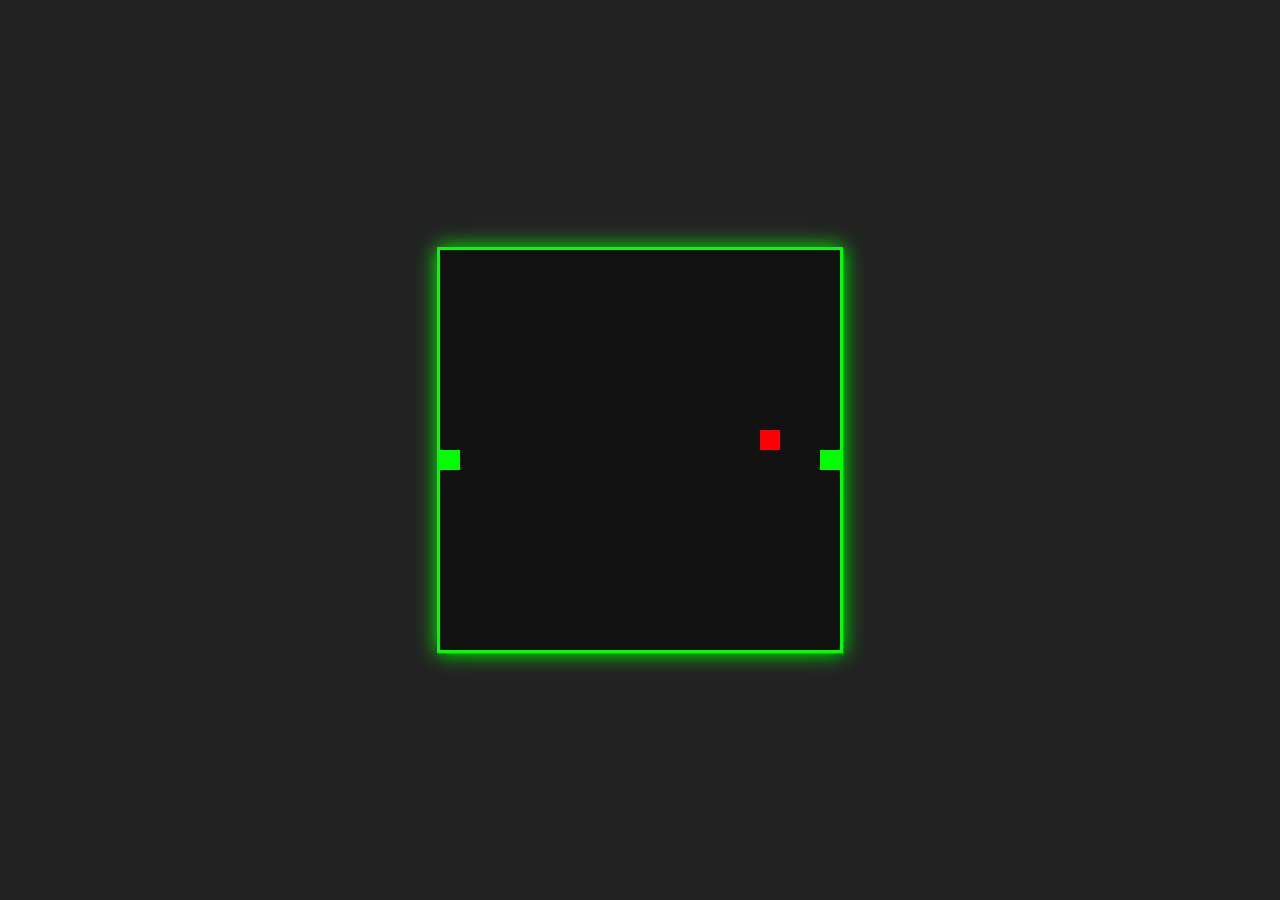
==== index.html @ 1260a9c1 "Add files via upload" ====
<!DOCTYPE html>
<html lang="en">
<head>
    <meta charset="UTF-8">
    <title>RogueSnake</title>
    <link rel="stylesheet" href="style.css">
</head>
<body>
    <canvas id="gameCanvas" width="400" height="400"></canvas>
    <script src="game.js"></script>
</body>
</html>
---- style.css ----
body {
    margin: 0;
    background-color: #222;
    display: flex;
    justify-content: center;
    align-items: center;
    height: 100vh;
}
  
canvas {
    background-color: #111;
    border: 3px solid #0f0;
    box-shadow: 0 0 20px #0f0;
}
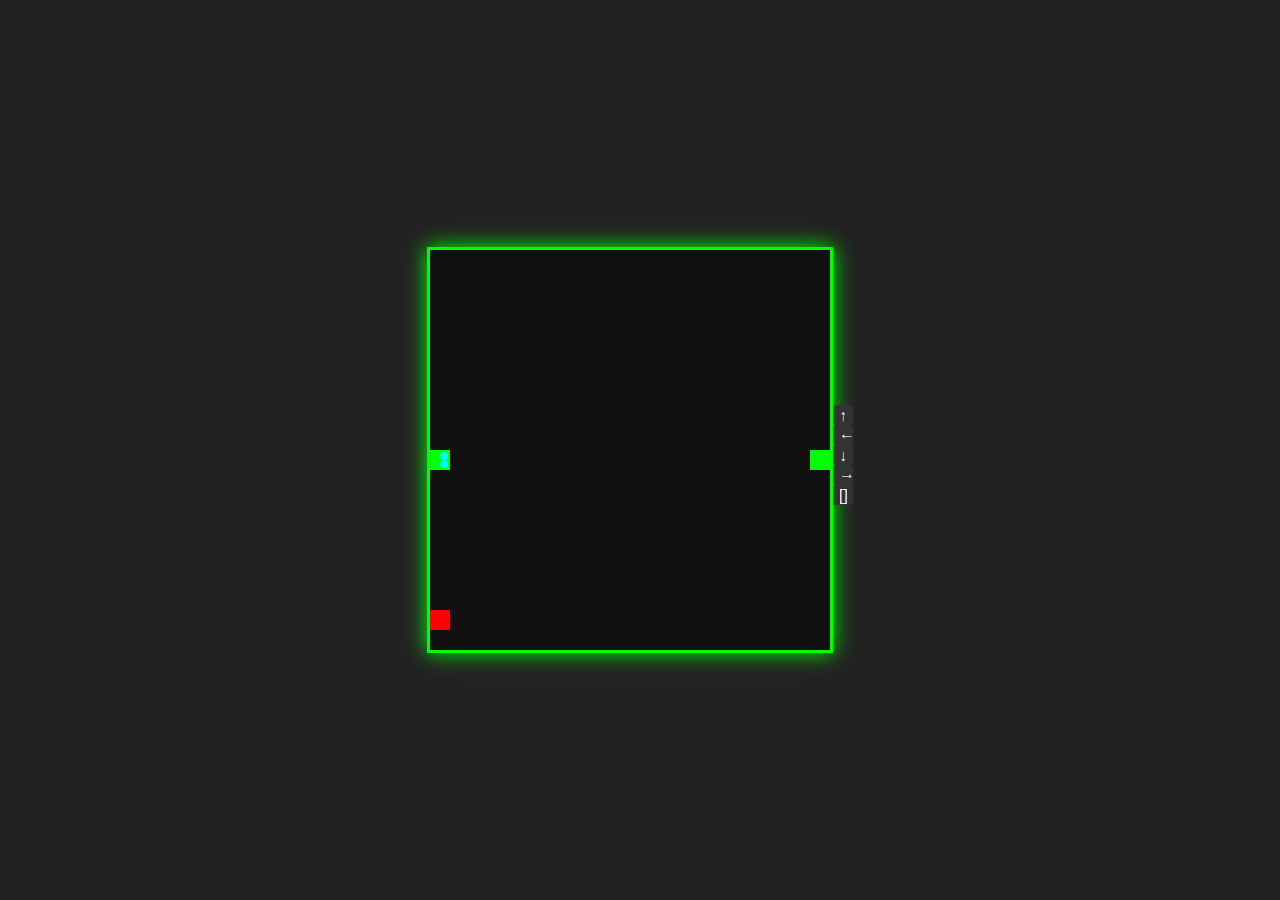
==== commit c821ac56: "Add files via upload" ====
--- a/index.html
+++ b/index.html
@@ -7,6 +7,13 @@
 </head>
 <body>
     <canvas id="gameCanvas" width="400" height="400"></canvas>
+    <div id="controls">
+        <button class="dir-btn" id="upBtn">↑</button>
+        <button class="dir-btn" id="leftBtn">←</button>
+        <button class="dir-btn" id="downBtn">↓</button>
+        <button class="dir-btn" id="rightBtn">→</button>
+        <button class="dir-btn" id="pauseBtn">[]</button>
+    </div>
     <script src="game.js"></script>
 </body>
 </html>
--- a/style.css
+++ b/style.css
@@ -11,4 +11,34 @@
     background-color: #111;
     border: 3px solid #0f0;
     box-shadow: 0 0 20px #0f0;
+}
+
+#controls {
+    display: flex;
+    flex-direction: column;
+    align-items: center;
+    margin-top: 10px;
+}
+
+#controls div {
+    display: flex;
+    gap: 10px;
+    margin-top: 5px;
+}
+
+.dir-btn {
+    width: 20px;
+    height: 20px;
+    font-size: 16px;
+    background-color: #333;
+    color: white;
+    border: none;
+    border-radius: 4px;
+    text-align: center;
+    line-height: 20px;
+    user-select: none;
+}
+
+.dir-btn:active {
+    background-color: #555;
 }
